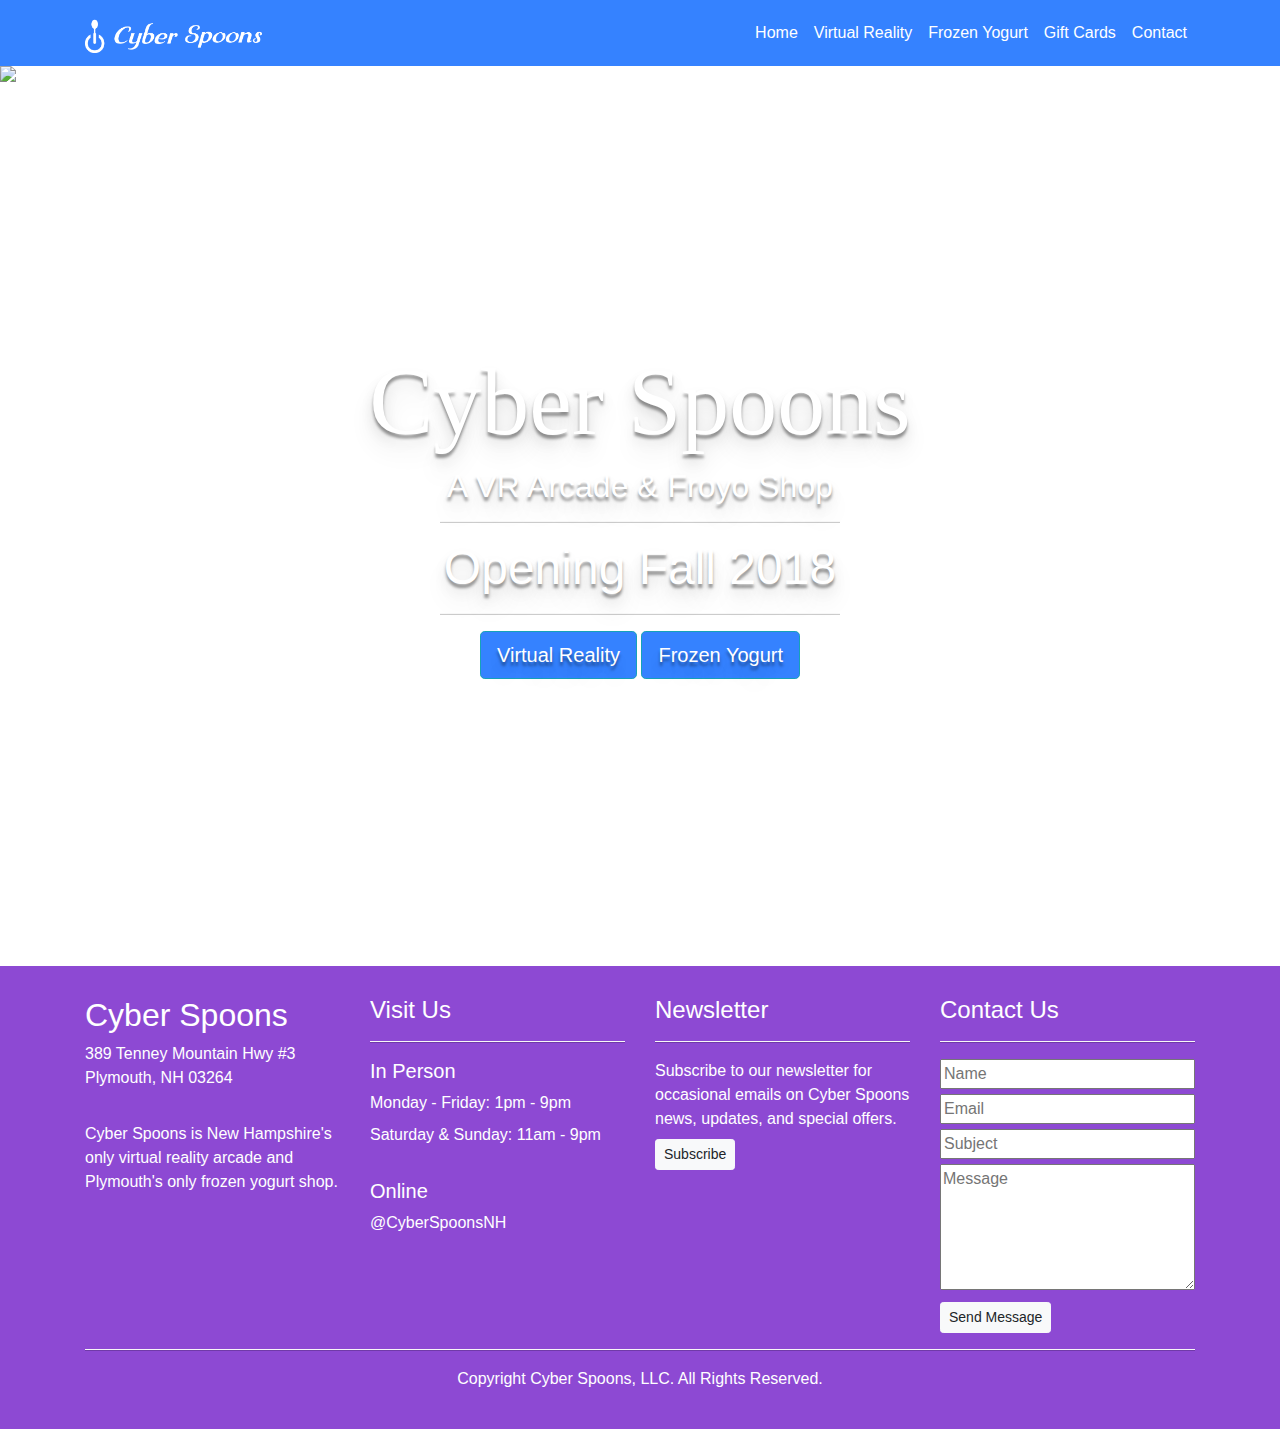
==== index.html @ aacf3059 "Initial commit" ====
<!DOCTYPE html>
<html lang="en" dir="ltr">
  <head>
    <meta charset="utf-8">
    <title>Cyber Spoons</title>
    <link rel="stylesheet" href="https://stackpath.bootstrapcdn.com/bootstrap/4.1.2/css/bootstrap.min.css">
    <link rel="stylesheet" href="https://use.fontawesome.com/releases/v5.1.0/css/all.css" integrity="sha384-lKuwvrZot6UHsBSfcMvOkWwlCMgc0TaWr+30HWe3a4ltaBwTZhyTEggF5tJv8tbt" crossorigin="anonymous">
    <link rel="stylesheet" href="css/style.css">
  </head>
  <body class="home">

    <nav class="navbar navbar-expand-lg navbar-light bg-light">
      <div class="container">
        <a class="navbar-brand" href="index.html"><img src="./img/navbar_logo_white.png" alt="Cyber Spoons Logo"></a>
        <button class="navbar-toggler" type="button" data-toggle="collapse" data-target="#navbarNavDropdown" aria-controls="navbarNavDropdown" aria-expanded="false" aria-label="Toggle navigation">
          <span class="navbar-toggler-icon"></span>
        </button>
        <div class="collapse navbar-collapse" id="navbarNavDropdown">
          <ul class="navbar-nav ml-auto">
            <li class="nav-item active">
              <a class="nav-link" href="index.html">Home <span class="sr-only">(current)</span></a>
            </li>
            <li class="nav-item">
              <a class="nav-link" href="vr.html">Virtual Reality</a>
            </li>
            <li class="nav-item">
              <a class="nav-link" href="froyo.html">Frozen Yogurt</a>
            </li>
            <li class="nav-item">
              <a class="nav-link" href="https://squareup.com/gift/8FRECP5RV20TV/order" target="_blank">Gift Cards</a>
            </li>
            <li class="nav-item">
              <a class="nav-link" href="contact.html">Contact</a>
            </li>
          </ul>
        </div>
      </div>
    </nav>

    <div class="header">
      <div id="slider">
        <img src="./img/pic.jpg">
        <img src="./img/vr.jpg">
        <img src="./img/froyo.jpg">
        <img src="./img/game.jpg">
        <img src="./img/pic.jpg">
      </div>
      <div class="container">
        <div class="row">
          <div class="col-lg-12">
            <div class="header-content">
              <h1>Cyber Spoons</h1>
              <h3>A VR Arcade & Froyo Shop</h3>
              <hr>
              <h2>Opening Fall 2018</h2>
              <hr>
              <a class="btn btn-info btn-lg header-btn" href="vr.html">Virtual Reality</a>
              <a class="btn btn-info btn-lg header-btn" href="froyo.html">Frozen Yogurt</a>
            </div>
          </div>
        </div>
      </div>
    </div>

    <div class="footer">
      <div class="container">
        <div class="row">
          <div class="col-lg-3">
            <h3>Cyber Spoons</h3>
            <p>389 Tenney Mountain Hwy #3<br>Plymouth, NH 03264</p>
            <br>
            <p>Cyber Spoons is New Hampshire's only virtual reality arcade and Plymouth's only frozen yogurt shop.</p>
          </div>
          <div class="col-lg-3">
            <h4>Visit Us</h4>
            <hr>
            <h5>In Person</h5>
            <p>Monday - Friday: 1pm - 9pm</p>
            <p>Saturday & Sunday: 11am - 9pm</p>
            <br>
            <h5>Online</h5>
            <p>@CyberSpoonsNH</p>
            <a class="footer-icon" href="https://www.facebook.com/CyberSpoonsNH" target="_blank"><i class="fab fa-facebook-square fa-2x"></i></a>
            <a class="footer-icon" href="https://twitter.com/CyberSpoonsNH" target="_blank"><i class="fab fa-twitter-square fa-2x"></i></a>
            <a class="footer-icon" href="https://www.instagram.com/cyberspoonsnh" target="_blank"><i class="fab fa-instagram fa-2x"></i></a>
          </div>
          <div class="col-lg-3">
            <h4>Newsletter</h4>
            <hr>
            <p>Subscribe to our newsletter for occasional emails on Cyber Spoons news, updates, and special offers.</p>
            <a class="btn btn-light btn-sm footer-btn" href="http://eepurl.com/dEt0C1" target="_blank">Subscribe</a>
          </div>
          <div class="col-lg-3">
            <h4>Contact Us</h4>
            <hr>
            <form method="post" action="./php/process.php">
              <input class="form-field" type="text" name="name" placeholder="Name" required>
              <input class="form-field" type="email" name="email" placeholder="Email" required>
              <input class="form-field" type="text" name="subject" placeholder="Subject" required>
              <textarea name="message" cols="30" rows="5" placeholder="Message" required></textarea>
              <input class="btn btn-light btn-sm" type="submit" name="submit" value="Send Message">
            </form>
          </div>
        </div>
        <hr>
        <p id="copyright">Copyright <i class="far fa-copyright"></i> Cyber Spoons, LLC. All Rights Reserved.</p>
      </div>
    </div>

    <script src="https://code.jquery.com/jquery-3.3.1.min.js" integrity="sha256-FgpCb/KJQlLNfOu91ta32o/NMZxltwRo8QtmkMRdAu8=" crossorigin="anonymous"></script></script>
    <script type="text/javascript" src="https://stackpath.bootstrapcdn.com/bootstrap/4.1.1/js/bootstrap.min.js"></script>
  </body>
</html>
---- css/style.css ----
html, body {
  width: 100%;
  height: 100%;
}

hr {
  border-top: 1px solid #f8f8f8;
  border-bottom: 1px solid rgba(0,0,0,0.2);
}

h1 {
  font-size: 6em;
  font-family: 'trumpit';
}

h2 {
  font-size: 3em;
}

h3 {
  font-size: 2em;
}

h4 {
  font-size: 1.5em;
}

p {
  font-size: 1em;
}


/********** Site Wide Classes **********/

.header-content {
  text-align: center;
  color: white;
}


/********** Navbar **********/

.navbar-light {
  background: rgb(53, 130, 255)!important;
}

.navbar-light a {
  color: white!important;
}

.navbar-light a:hover {
  color: silver!important;
}

.navbar img {
  height: 40px;
}


/********** Home **********/

.home {
  color: white;
  overflow-x: hidden;
}

.home .header {
  height: 100%;
  background-size: cover;
  background-position: center;
}

.home .header-content {
  padding-top: 25%;
  text-shadow: 0px 4px 3px rgba(0,0,0,0.4),
              0px 8px 13px rgba(0,0,0,0.1),
              0px 18px 23px rgba(0,0,0,0.1);
}

.home hr {
  width: 400px;

}

.header-btn {
  background: rgb(53, 130, 255);
}

.header-btn:hover {
  background: rgb(141, 73, 211);
}


/********** Animation **********/

#slider {
  height: 100%;
  overflow: hidden;
}

#slider img {
  width: 20%;
  float: left;
}

#slider {
  position: absolute;
  width: 500%;
  margin: 0;
  left: 0;
  text-align: left;
  font-size: 0;
  animation: 30s slidy infinite;
}

@keyframes slidy {
  0% { left: 0%; }
  20% { left: 0%; }
  25% { left: -100%; }
  45% { left: -100%; }
  50% { left: -200%; }
  70% { left: -200%; }
  75% { left: -300%; }
  95% { left: -300%; }
  100% { left: -400%; }
}


/********** Footer **********/

.footer {
  background: rgb(141, 73, 211);
  padding: 30px 0;
  color: white;
}

.footer p {
  margin-bottom: .5rem;
}

.footer hr {
  width: auto;
}

.footer-icon {
  padding-right: 5px;
  color: white;
}

.footer-icon:hover {
  color: gray;
}

.footer .form-field {
  margin-bottom: 5px;
  width: 100%;
}

.footer textarea {
  width: 100%;
  margin-bottom: 5px;
}

#copyright {
  text-align: center;
}


/********** Virtual Reality **********/

.vr .header {
  height: 70%;
  background: url('../img/vr.jpg');
  background-size: cover;
  background-position: center;
}

.vr .header-content {
  padding-top: 20%;
}

.vr .header h4 {
  padding-bottom: 20px;
}

.vr #rooms {
  background: powderblue;
}

.vr #rooms-text {
  height: 100%;
  display: flex;
  flex-direction: column;
  justify-content: center;
}

.vr #rooms .container {
  padding: 100px 0;
}

.vr #rooms .container img {
  width: 60%;
  display: flex;
  margin: 0 auto;
}

.vr #pricing {
  background: silver;
  text-align: center;
}

.vr #pricing .container {
  padding: 100px 0;
  align-items: center;
}

.vr #pricing h3 {
  padding-bottom: 30px;
}

.vr #pricing .price {
  color: white;
  padding: 100px 0;
  background: url("../img/price.png");
  background-size: cover;
  background-position: center;
}

.vr #games {
  background: skyblue;
}

.vr #games .container {
  padding: 100px 0;
  text-align: center;
}

.vr #games p {
  padding-bottom: 30px;
}

.vr .game {
  margin: 30px 15px;
}

.vr .game-img img {
  width: 100%;
}

.vr .game-name {
  padding-top: 10px;
}

.vr #booking .container {
  padding: 100px 0;
  text-align: center;
}

.vr #booking h3 {
  padding-bottom: 20px;
}


/********** Froyo **********/

.froyo .header {
  height: 70%;
  background: url('../img/froyo.jpg');
  background-size: cover;
  background-position: center;
}

.froyo .header-content {
  padding-top: 20%;
}

.froyo #flavors {
  background: thistle;
  text-align: center;
}

.froyo #flavors .container {
  padding: 100px 0;
}

.froyo #flavors h3 {
  padding-bottom: 30px;
}

.froyo #flavors img {
  width: 100%;
  margin: 30px 0;
}

.froyo #toppings {
  background: powderblue;
  text-align: center;
}

.froyo #toppings .container {
  padding: 100px 0;
  align-items: center;
}

.froyo #toppings h3 {
  padding-bottom: 30px;
}

.froyo #toppings ul {
  padding: 0;
  list-style: none;
  font-size: 1.1em;
}

.froyo #toppings hr {
  width: 75%;
}


/********** Contact **********/
#contact-header {
  background: white;
  text-align: center;
  padding: 100px 0;
}

#contact-body {
  background: powderblue;
  padding: 100px 0;
}

#contact-body .form-field {
  margin-bottom: 10px;
  width: 100%;
}

#contact-body textarea {
  width: 100%;
  margin-bottom: 10px;
}

#contact-body p {
  padding-bottom: 10px;
}

#contact-body hr {
  width: 40%;
  text-align: left;
  margin-left: 0;
}

#contact-body #email-form {
  padding-left: 10%;
}


/********** Submit **********/

#submit-header {
  height: 80%;
}

#submit-header-content {
  color: black;
  text-align: center;
  padding-top: 20%;
}

#submit-header p {
  padding-bottom: 20px;
}
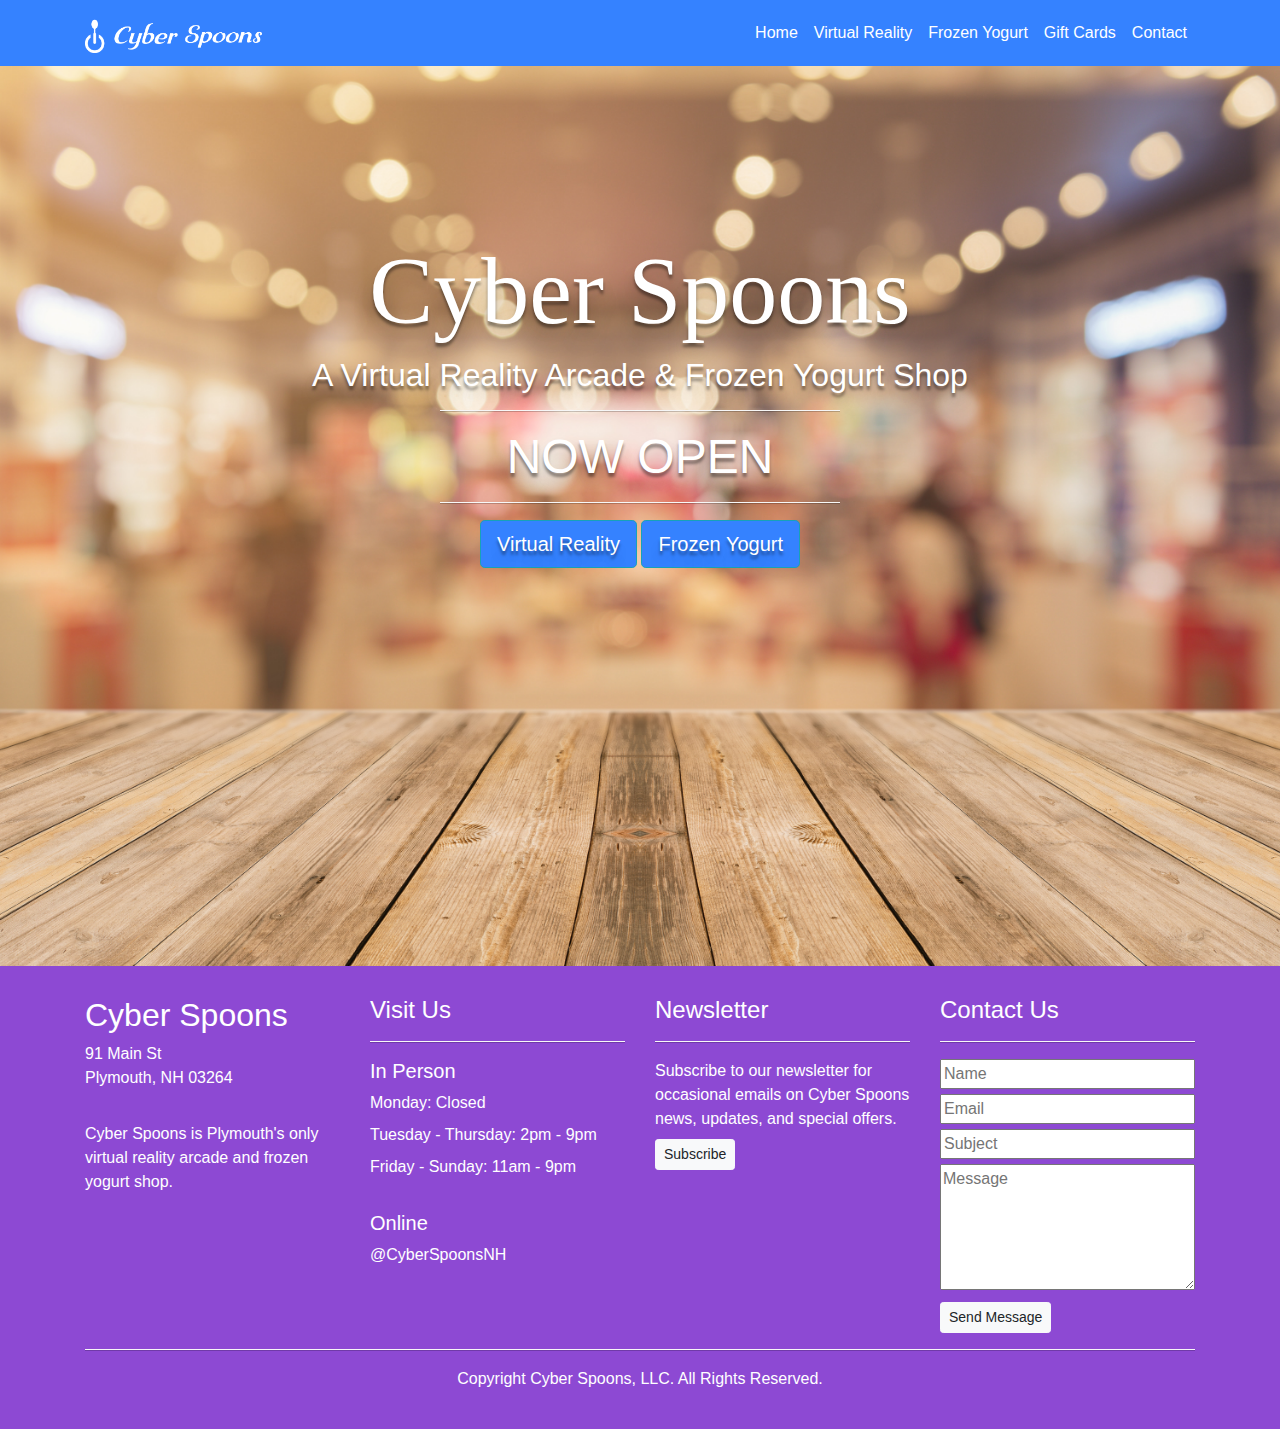
==== commit a077bcce: "1.0 update" ====
--- a/index.html
+++ b/index.html
@@ -1,36 +1,49 @@
 <!DOCTYPE html>
 <html lang="en" dir="ltr">
-  <head>
-    <meta charset="utf-8">
-    <title>Cyber Spoons</title>
-    <link rel="stylesheet" href="https://stackpath.bootstrapcdn.com/bootstrap/4.1.2/css/bootstrap.min.css">
-    <link rel="stylesheet" href="https://use.fontawesome.com/releases/v5.1.0/css/all.css" integrity="sha384-lKuwvrZot6UHsBSfcMvOkWwlCMgc0TaWr+30HWe3a4ltaBwTZhyTEggF5tJv8tbt" crossorigin="anonymous">
-    <link rel="stylesheet" href="css/style.css">
-  </head>
-  <body class="home">
+<head>
+  <meta charset="utf-8">
+  <title>Cyber Spoons</title>
+  <!-- Global site tag (gtag.js) - Google Analytics -->
+  <script async src="https://www.googletagmanager.com/gtag/js?id=UA-131725019-1"></script>
+  <script>
+    window.dataLayer = window.dataLayer || [];
+    function gtag(){dataLayer.push(arguments);}
+    gtag('js', new Date());
+
+    gtag('config', 'UA-131725019-1');
+  </script>
+
+  <meta name="viewport" content="width=device-width, initial-scale=1">
+  <link rel="stylesheet" href="https://stackpath.bootstrapcdn.com/bootstrap/4.1.2/css/bootstrap.min.css">
+  <link rel="stylesheet" href="https://use.fontawesome.com/releases/v5.1.0/css/all.css" integrity="sha384-lKuwvrZot6UHsBSfcMvOkWwlCMgc0TaWr+30HWe3a4ltaBwTZhyTEggF5tJv8tbt" crossorigin="anonymous">
+  <link rel="shortcut icon" type="image/x-icon" href="img/favicon.ico">
+  <meta property='og:image' content='http://www.cyberspoons.com/img/cyber_spoons_meta.png'/>
+  <link rel="stylesheet" href="css/style.css">
+</head>
+<body class="home">
 
     <nav class="navbar navbar-expand-lg navbar-light bg-light">
       <div class="container">
-        <a class="navbar-brand" href="index.html"><img src="./img/navbar_logo_white.png" alt="Cyber Spoons Logo"></a>
+        <a class="navbar-brand" href="./"><img src="./img/navbar_logo_white.png" alt="Cyber Spoons Logo"></a>
         <button class="navbar-toggler" type="button" data-toggle="collapse" data-target="#navbarNavDropdown" aria-controls="navbarNavDropdown" aria-expanded="false" aria-label="Toggle navigation">
           <span class="navbar-toggler-icon"></span>
         </button>
         <div class="collapse navbar-collapse" id="navbarNavDropdown">
           <ul class="navbar-nav ml-auto">
             <li class="nav-item active">
-              <a class="nav-link" href="index.html">Home <span class="sr-only">(current)</span></a>
+              <a class="nav-link" href="./">Home<span class="sr-only">(current)</span></a>
             </li>
             <li class="nav-item">
-              <a class="nav-link" href="vr.html">Virtual Reality</a>
+              <a class="nav-link" href="vr">Virtual Reality</a>
             </li>
             <li class="nav-item">
-              <a class="nav-link" href="froyo.html">Frozen Yogurt</a>
+              <a class="nav-link" href="froyo">Frozen Yogurt</a>
             </li>
             <li class="nav-item">
               <a class="nav-link" href="https://squareup.com/gift/8FRECP5RV20TV/order" target="_blank">Gift Cards</a>
             </li>
             <li class="nav-item">
-              <a class="nav-link" href="contact.html">Contact</a>
+              <a class="nav-link" href="contact">Contact</a>
             </li>
           </ul>
         </div>
@@ -38,24 +51,17 @@
     </nav>
 
     <div class="header">
-      <div id="slider">
-        <img src="./img/pic.jpg">
-        <img src="./img/vr.jpg">
-        <img src="./img/froyo.jpg">
-        <img src="./img/game.jpg">
-        <img src="./img/pic.jpg">
-      </div>
       <div class="container">
         <div class="row">
           <div class="col-lg-12">
             <div class="header-content">
               <h1>Cyber Spoons</h1>
-              <h3>A VR Arcade & Froyo Shop</h3>
+              <h3>A Virtual Reality Arcade & Frozen Yogurt Shop</h3>
               <hr>
-              <h2>Opening Fall 2018</h2>
+              <h2>NOW OPEN</h2>
               <hr>
-              <a class="btn btn-info btn-lg header-btn" href="vr.html">Virtual Reality</a>
-              <a class="btn btn-info btn-lg header-btn" href="froyo.html">Frozen Yogurt</a>
+              <a class="btn btn-info btn-lg header-btn" href="vr">Virtual Reality</a>
+              <a class="btn btn-info btn-lg header-btn" href="froyo">Frozen Yogurt</a>
             </div>
           </div>
         </div>
@@ -67,16 +73,17 @@
         <div class="row">
           <div class="col-lg-3">
             <h3>Cyber Spoons</h3>
-            <p>389 Tenney Mountain Hwy #3<br>Plymouth, NH 03264</p>
+            <p>91 Main St<br>Plymouth, NH 03264</p>
             <br>
-            <p>Cyber Spoons is New Hampshire's only virtual reality arcade and Plymouth's only frozen yogurt shop.</p>
+            <p>Cyber Spoons is Plymouth's only virtual reality arcade and frozen yogurt shop.</p>
           </div>
           <div class="col-lg-3">
             <h4>Visit Us</h4>
             <hr>
             <h5>In Person</h5>
-            <p>Monday - Friday: 1pm - 9pm</p>
-            <p>Saturday & Sunday: 11am - 9pm</p>
+            <p>Monday: Closed</p>
+            <p>Tuesday - Thursday: 2pm - 9pm</p>
+            <p>Friday - Sunday: 11am - 9pm</p>
             <br>
             <h5>Online</h5>
             <p>@CyberSpoonsNH</p>
--- a/css/style.css
+++ b/css/style.css
@@ -66,12 +66,13 @@
 
 .home .header {
   height: 100%;
+  background: url("../img/hero.jpg");
   background-size: cover;
   background-position: center;
 }
 
 .home .header-content {
-  padding-top: 25%;
+  padding-top: 15%;
   text-shadow: 0px 4px 3px rgba(0,0,0,0.4),
               0px 8px 13px rgba(0,0,0,0.1),
               0px 18px 23px rgba(0,0,0,0.1);
@@ -88,41 +89,6 @@
 
 .header-btn:hover {
   background: rgb(141, 73, 211);
-}
-
-
-/********** Animation **********/
-
-#slider {
-  height: 100%;
-  overflow: hidden;
-}
-
-#slider img {
-  width: 20%;
-  float: left;
-}
-
-#slider {
-  position: absolute;
-  width: 500%;
-  margin: 0;
-  left: 0;
-  text-align: left;
-  font-size: 0;
-  animation: 30s slidy infinite;
-}
-
-@keyframes slidy {
-  0% { left: 0%; }
-  20% { left: 0%; }
-  25% { left: -100%; }
-  45% { left: -100%; }
-  50% { left: -200%; }
-  70% { left: -200%; }
-  75% { left: -300%; }
-  95% { left: -300%; }
-  100% { left: -400%; }
 }
 
 
@@ -176,7 +142,7 @@
 }
 
 .vr .header-content {
-  padding-top: 20%;
+  padding-top: 15%;
 }
 
 .vr .header h4 {
@@ -199,7 +165,7 @@
 }
 
 .vr #rooms .container img {
-  width: 60%;
+  width: 80%;
   display: flex;
   margin: 0 auto;
 }
@@ -271,7 +237,7 @@
 }
 
 .froyo .header-content {
-  padding-top: 20%;
+  padding-top: 15%;
 }
 
 .froyo #flavors {
@@ -290,6 +256,10 @@
 .froyo #flavors img {
   width: 100%;
   margin: 30px 0;
+}
+
+.froyo #flavors h4 {
+  padding-bottom: 10px;
 }
 
 .froyo #toppings {
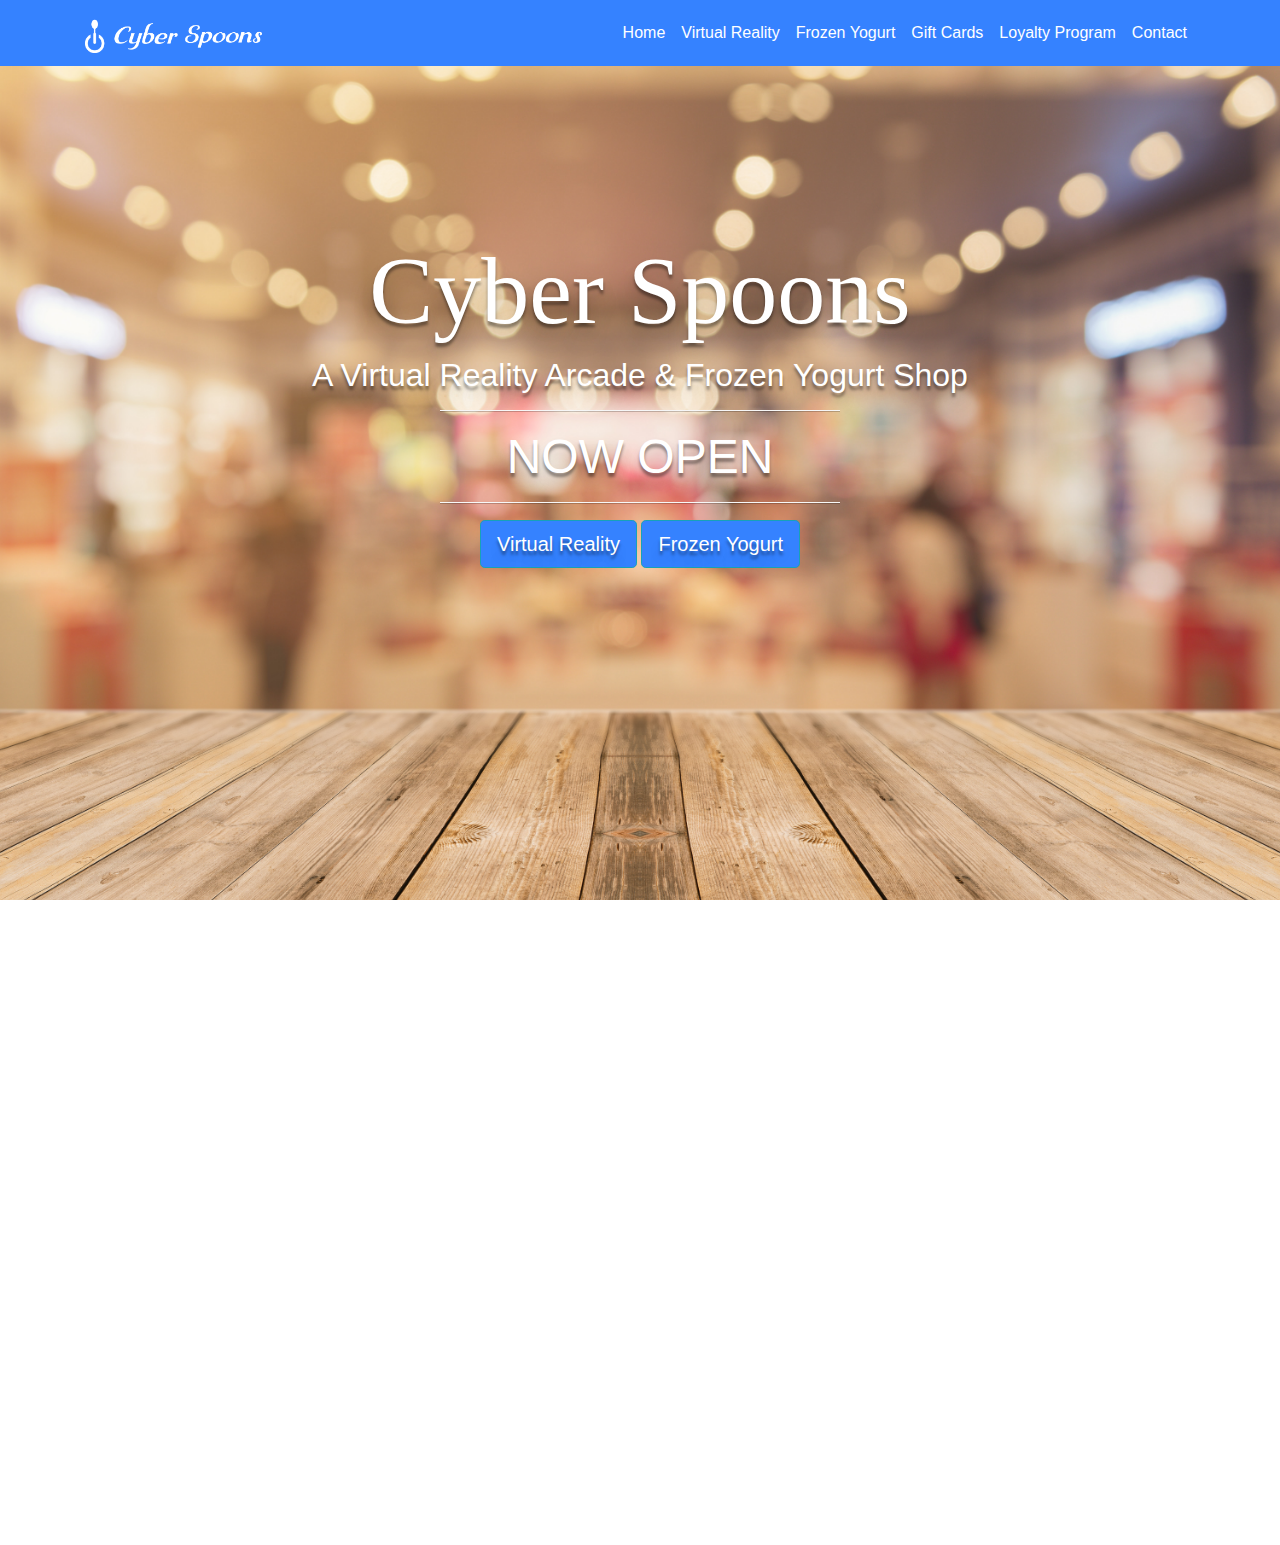
==== commit f468d2d8: "Added loyalty program page and link to waiver" ====
--- a/index.html
+++ b/index.html
@@ -18,6 +18,7 @@
   <link rel="stylesheet" href="https://use.fontawesome.com/releases/v5.1.0/css/all.css" integrity="sha384-lKuwvrZot6UHsBSfcMvOkWwlCMgc0TaWr+30HWe3a4ltaBwTZhyTEggF5tJv8tbt" crossorigin="anonymous">
   <link rel="shortcut icon" type="image/x-icon" href="img/favicon.ico">
   <meta property='og:image' content='http://www.cyberspoons.com/img/cyber_spoons_meta.png'/>
+  <meta name="description" content="A virtual reality arcade and frozen yogurt shop located in Plymouth, NH. Check out our available flavors, toppings, and games.">
   <link rel="stylesheet" href="css/style.css">
 </head>
 <body class="home">
@@ -41,6 +42,9 @@
             </li>
             <li class="nav-item">
               <a class="nav-link" href="https://squareup.com/gift/8FRECP5RV20TV/order" target="_blank">Gift Cards</a>
+            </li>
+            <li class="nav-item">
+              <a class="nav-link" href="loyalty">Loyalty Program</a>
             </li>
             <li class="nav-item">
               <a class="nav-link" href="contact">Contact</a>
--- a/css/style.css
+++ b/css/style.css
@@ -1,6 +1,7 @@
 html, body {
   width: 100%;
   height: 100%;
+  overflow-x: hidden;
 }
 
 hr {
@@ -61,7 +62,6 @@
 
 .home {
   color: white;
-  overflow-x: hidden;
 }
 
 .home .header {
@@ -287,6 +287,49 @@
 }
 
 
+
+/********** Loyalty **********/
+#loyalty-header {
+  background: thistle;
+  color: white;
+  text-align: center;
+  padding: 100px 0;
+}
+
+#loyalty-header h4 {
+  padding-bottom: 20px;
+}
+
+#rewards h3,p {
+  padding-bottom: 30px;
+}
+
+#rewards .container {
+  padding: 100px 0;
+  text-align: center;
+}
+
+#rewards .container img {
+  width: 90%;
+  display: flex;
+  margin: 0 auto;
+}
+
+#check-status {
+  background: lightcyan;
+}
+
+#check-status .container {
+  padding: 100px 0;
+  text-align: center;
+}
+
+#check-status h3 {
+  padding-bottom: 20px;
+}
+
+
+
 /********** Contact **********/
 #contact-header {
   background: white;
@@ -324,6 +367,7 @@
 }
 
 
+
 /********** Submit **********/
 
 #submit-header {
@@ -333,9 +377,128 @@
 #submit-header-content {
   color: black;
   text-align: center;
-  padding-top: 20%;
+  padding-top: 15%;
 }
 
 #submit-header p {
   padding-bottom: 20px;
 }
+
+
+/********** Mobile **********/
+
+@media screen and (max-width: 768px) {
+
+  h1 {
+    font-size: 4em;
+  }
+
+  h2 {
+    font-size: 2em;
+  }
+
+  h3 {
+    font-size: 1.5em;
+  }
+
+  hr {
+    width: 80%;
+  }
+
+
+  /********** Home **********/
+  .header .header-content {
+    margin-top: 10%;
+  }
+
+  .home .header-content hr {
+    width: 80%;
+  }
+
+
+  /********** Footer **********/
+  .footer {
+    width: 100%;
+  }
+
+  .footer .container {
+    margin: 0;
+    padding: 0 20px;
+  }
+
+  .footer .col-lg-3 {
+    margin-bottom: 30px;
+  }
+
+
+  /********** VR **********/
+  .vr #rooms-text {
+    padding: 30px 20px 0 20px;
+  }
+
+  .vr #pricing .price {
+    width: 100%;
+    margin: 0 auto;
+    background-size: contain;
+    background-repeat: no-repeat;
+  }
+
+  .vr #games .container {
+    padding-left: 20px;
+    padding-right: 20px;
+  }
+
+
+  /********** Froyo **********/
+
+  .froyo #flavors .col-lg-4 {
+    padding: 0 50px;
+  }
+
+  .froyo #toppings h4 {
+    padding-top: 20px;
+  }
+
+
+  /********** Loyalty **********/
+  .loyalty .col-lg-4 {
+    margin-bottom: 50px;
+  }
+
+  .loyalty .col-lg-4:last-of-type {
+    margin-bottom: 0;
+  }
+
+  #check-status {
+    padding: 0 15px;
+  }
+
+
+  /********** Contact **********/
+  #contact-body {
+    padding-left: 20px;
+    padding-right: 20px;
+    text-align: left;
+  }
+
+  #contact-body #email-form {
+    align-items: center;
+    padding-top: 15px;
+    padding-left: 0;
+  }
+
+  #contact-body .form-field {
+    width: 100%;
+  }
+
+  #contact-body textarea {
+    width: 100%;
+  }
+
+  #contact-body .btn {
+    display: flex;
+    margin: 0 auto;
+  }
+
+
+}
